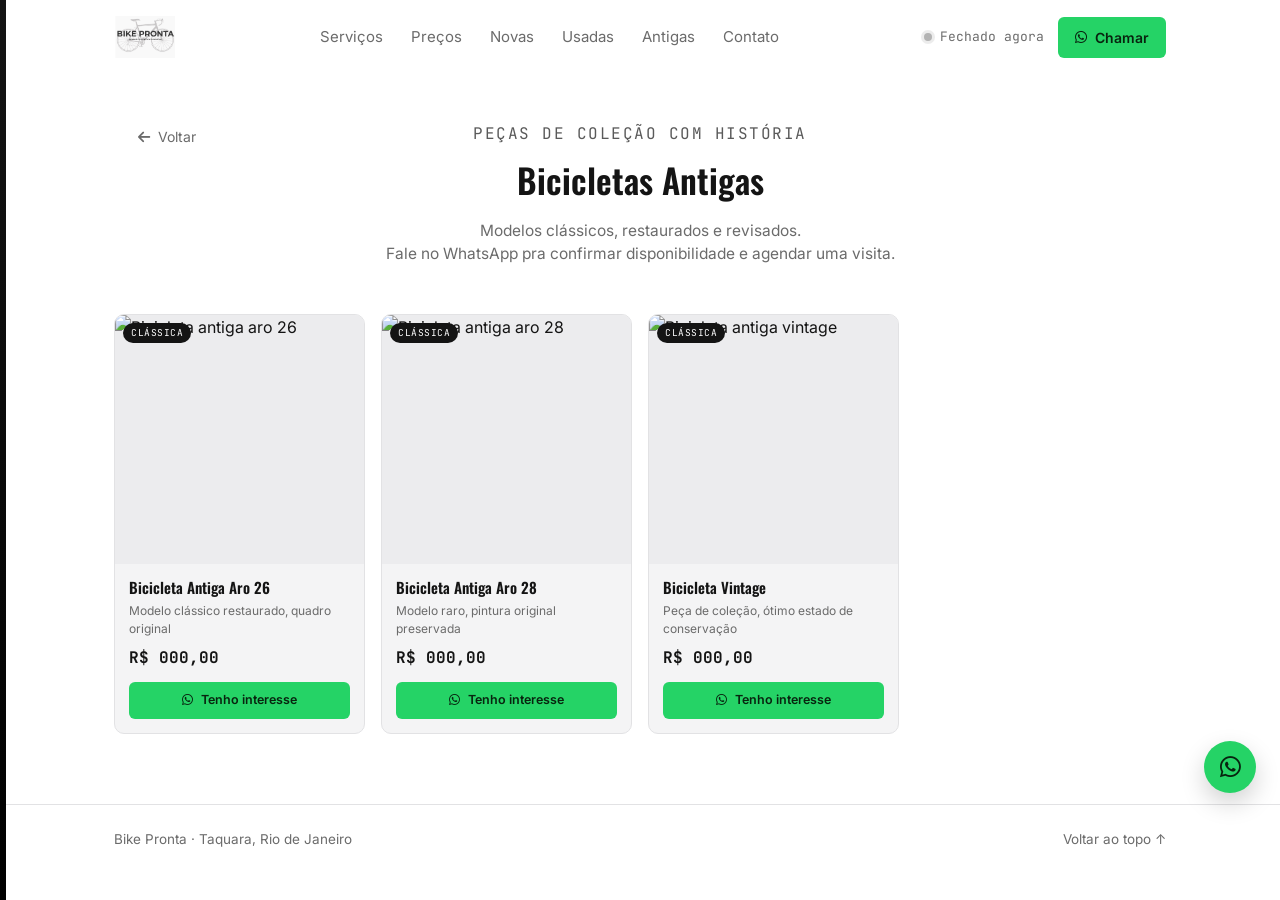
==== bicicletas-antigas/index.html @ 3dc25143 "bikepronta jpa" ====
<!DOCTYPE html>
<html lang="pt-br">

<head>
    <meta charset="UTF-8">
    <meta name="viewport" content="width=device-width, initial-scale=1.0">
    <title>Bicicletas Antigas — Bike Pronta</title>
    <link rel="icon" type="image/png" href="../imagem.png.png">
    <link rel="preconnect" href="https://fonts.googleapis.com">
    <link rel="preconnect" href="https://fonts.gstatic.com" crossorigin>
    <link href="https://fonts.googleapis.com/css2?family=Oswald:wght@500;600;700&family=Inter:wght@400;500;600&family=JetBrains+Mono:wght@500;700&display=swap" rel="stylesheet">
    <link rel="stylesheet" href="https://cdnjs.cloudflare.com/ajax/libs/font-awesome/6.5.0/css/all.min.css">
    <link rel="stylesheet" href="../loja.css">
</head>

<body>

    <div class="listra"></div>

    <!-- HEADER -->
    <header class="site-header" id="siteHeader">
        <div class="container header-inner">

            <a href="/#topo" class="logo">
                <img src="../imagem.png.png" alt="Bike Pronta">
            </a>

           <nav class="nav-links">
    <a href="/#servicos">Serviços</a>
    <a href="/#tabela">Preços</a>
    <a href="/#novas">Novas</a>
    <a href="/#usadas">Usadas</a>
    <a href="./">Antigas</a>
    <a href="/#contato">Contato</a>
</nav>

            <div class="header-actions">
                <span class="status-badge" id="statusBadge">
                    <span class="status-dot"></span> verificando horário…
                </span>
                <a href="https://wa.me/5521980244797" target="_blank" class="btn btn-small btn-whatsapp">
                    <i class="fa-brands fa-whatsapp"></i> Chamar
                </a>
            </div>

            <button class="menu-toggle" id="menuToggle" aria-label="Abrir menu" aria-expanded="false">
                <span></span><span></span><span></span>
            </button>
        </div>

       <nav class="mobile-nav" id="mobileNav">
    <a href="/#servicos">Serviços</a>
    <a href="/#tabela">Preços</a>
    <a href="/#novas">Novas</a>
    <a href="/#usadas">Usadas</a>
    <a href="./">Antigas</a>
    <a href="/#contato">Contato</a>

    <a href="https://wa.me/5521980244797" target="_blank" class="btn btn-whatsapp">
        <i class="fa-brands fa-whatsapp"></i> Falar no WhatsApp
    </a>
</nav>
    <main class="container">

        <!-- CABEÇALHO DA PÁGINA -->
        <section class="catalogo-header">
      <a href="../#antigas" class="voltar-link">
    <i class="fa-solid fa-arrow-left"></i> Voltar
</a>
            <span class="section-eyebrow">Peças de coleção com história</span>
            <h1>Bicicletas Antigas</h1>
            <p class="catalogo-sub">Modelos clássicos, restaurados e revisados.<br>Fale no WhatsApp pra confirmar disponibilidade e agendar uma visita.</p>
        </section>

        <!-- GRID DE PRODUTOS -->
        <section class="catalogo-grid">

            <!-- ===== PRODUTO 1 ===== -->
            <div class="produto-card">
                <div class="produto-img-wrap">
                    <img src="../antiga1.png" alt="Bicicleta antiga aro 26" class="produto-img">
                    <span class="produto-badge">Clássica</span>
                </div>
                <div class="produto-info">
                    <h3>Bicicleta Antiga Aro 26</h3>
                    <p class="produto-detalhes">Modelo clássico restaurado, quadro original</p>
                    <span class="produto-preco">R$ 000,00</span>
                   <a href="https://wa.me/5521980244797?text=Ol%C3%A1!%20Tenho%20interesse%20na%20Bicicleta%20Antiga%20Aro%2026%20de%20R%24%20000%2C00" target="_blank" class="btn btn-whatsapp btn-small">
                        <i class="fa-brands fa-whatsapp"></i> Tenho interesse
                    </a>
                </div>
            </div>

            <!-- ===== PRODUTO 2 ===== -->
            <div class="produto-card">
                <div class="produto-img-wrap">
                    <img src="../antiga2.png" alt="Bicicleta antiga aro 28" class="produto-img">
                    <span class="produto-badge">Clássica</span>
                </div>
                <div class="produto-info">
                    <h3>Bicicleta Antiga Aro 28</h3>
                    <p class="produto-detalhes">Modelo raro, pintura original preservada</p>
                    <span class="produto-preco">R$ 000,00</span>
                   <a href="https://wa.me/5521980244797?text=Ol%C3%A1!%20Tenho%20interesse%20na%20Bicicleta%20Antiga%20Aro%2028%20de%20R%24%20000%2C00" target="_blank" class="btn btn-whatsapp btn-small">
                        <i class="fa-brands fa-whatsapp"></i> Tenho interesse
                    </a>
                </div>
            </div>

            <!-- ===== PRODUTO 3 ===== -->
            <div class="produto-card">
                <div class="produto-img-wrap">
                    <img src="../antiga3.png" alt="Bicicleta antiga vintage" class="produto-img">
                    <span class="produto-badge">Clássica</span>
                </div>
                <div class="produto-info">
                    <h3>Bicicleta Vintage</h3>
                    <p class="produto-detalhes">Peça de coleção, ótimo estado de conservação</p>
                    <span class="produto-preco">R$ 000,00</span>
                   <a href="https://wa.me/5521980244797?text=Ol%C3%A1!%20Tenho%20interesse%20na%20Bicicleta%20Vintage%20de%20R%24%20000%2C00" target="_blank" class="btn btn-whatsapp btn-small">
                        <i class="fa-brands fa-whatsapp"></i> Tenho interesse
                    </a>
                </div>
            </div>

        </section>

    </main>

    <footer class="site-footer">
        <div class="container footer-inner">
            <span>Bike Pronta · Taquara, Rio de Janeiro</span>
            <a href="/#topo">Voltar ao topo ↑</a>
        </div>
    </footer>

    <button id="backToTop" class="back-to-top" aria-label="Voltar ao topo">
        <i class="fa-solid fa-arrow-up"></i>
    </button>

    <a href="https://wa.me/5521980244797" target="_blank" class="whatsapp-float" aria-label="Falar no WhatsApp">
        <i class="fa-brands fa-whatsapp"></i>
    </a>

    <!-- LIGHTBOX: abre a foto do produto em tela cheia -->
    <div class="lightbox" id="lightbox">
        <span class="lightbox-close" id="lightboxClose">&times;</span>
        <img src="" alt="" id="lightboxImg">
    </div>

    <script src="../loja.js"></script>
</body>

</html>
---- loja.css ----
/* ============ TOKENS ============ */
:root {
    --bg: #ffffff;
    --bg-panel: #f4f4f5;
    --bg-panel-alt: #ececee;
    --border: #e2e2e4;
    --text: #141414;
    --text-muted: #6b6b6b;
    --accent: #141414;
    --accent-dark: #000000;
    --accent-rust: #5a5a5a;
    --success: #141414;
    --closed: #b3b3b3;
    --radius: 10px;
    --font-display: 'Oswald', sans-serif;
    --font-body: 'Inter', Arial, sans-serif;
    --font-mono: 'JetBrains Mono', monospace;
}

/* ============ RESET ============ */
* { box-sizing: border-box; margin: 0; padding: 0; }

html { scroll-behavior: smooth; }

@media (prefers-reduced-motion: reduce) {
    html { scroll-behavior: auto; }
    * { animation-duration: 0.01ms !important; transition-duration: 0.01ms !important; }
}

body {
    font-family: var(--font-body);
    background: var(--bg);
    color: var(--text);
    position: relative;
    line-height: 1.5;
}

a { color: inherit; text-decoration: none; }

.container {
    width: 1100px;
    max-width: 100%;
    margin: auto;
    padding: 0 24px;
}

/* faixa lateral */
.listra {
    position: fixed;
    top: 0;
    left: 0;
    width: 6px;
    height: 100vh;
    background: linear-gradient(to bottom, var(--accent), var(--accent-dark));
    z-index: 60;
}

/* ============ HEADER ============ */
.site-header {
    position: sticky;
    top: 0;
    z-index: 50;
    background: rgba(255, 255, 255, 0.85);
    backdrop-filter: blur(10px);
    border-bottom: 1px solid transparent;
    transition: border-color .25s ease, box-shadow .25s ease;
}

.site-header.scrolled {
    border-bottom-color: var(--border);
    box-shadow: 0 8px 24px rgba(0,0,0,0.08);
}

.header-inner {
    display: flex;
    align-items: center;
    justify-content: space-between;
    padding-top: 16px;
    padding-bottom: 16px;
    gap: 20px;
}

.logo {
    display: flex;
    align-items: center;
    white-space: nowrap;
}

.logo img {
    height: 42px;
    width: auto;
    display: block;
}

.nav-links {
    display: flex;
    gap: 28px;
    font-size: 15px;
    color: var(--text-muted);
}

.nav-links a { transition: color .2s ease; }
.nav-links a:hover, .nav-links a:focus-visible { color: var(--text); }

.header-actions {
    display: flex;
    align-items: center;
    gap: 14px;
    white-space: nowrap;
}

.status-badge {
    display: inline-flex;
    align-items: center;
    gap: 8px;
    font-size: 13px;
    color: var(--text-muted);
    font-family: var(--font-mono);
}

.status-dot {
    width: 8px;
    height: 8px;
    border-radius: 50%;
    background: var(--text-muted);
}

.status-badge.open .status-dot { background: var(--success); box-shadow: 0 0 0 3px rgba(20,20,20,0.12); }
.status-badge.closed .status-dot { background: var(--closed); box-shadow: 0 0 0 3px rgba(179,179,179,0.25); }
.status-badge.open { color: var(--success); }
.status-badge.closed { color: var(--text-muted); }

.menu-toggle {
    display: none;
    flex-direction: column;
    gap: 5px;
    background: none;
    border: none;
    cursor: pointer;
    padding: 8px;
}

.menu-toggle span {
    width: 22px;
    height: 2px;
    background: var(--text);
    display: block;
    transition: transform .25s ease, opacity .25s ease;
}

.mobile-nav {
    display: none;
    flex-direction: column;
    gap: 2px;
    padding: 8px 24px 20px;
    border-top: 1px solid var(--border);
}

.mobile-nav a {
    padding: 12px 0;
    border-bottom: 1px solid var(--border);
    color: var(--text-muted);
}

.mobile-nav a:last-child { border-bottom: none; margin-top: 10px; }

.site-header.menu-open .mobile-nav { display: flex; }

/* focus visibility */
a:focus-visible, button:focus-visible {
    outline: 2px solid var(--accent);
    outline-offset: 2px;
}

/* ============ HERO ============ */
.hero {
    display: flex;
    justify-content: space-between;
    align-items: center;
    gap: 40px;
    padding: 64px 0 56px;
}

.eyebrow {
    font-family: var(--font-mono);
    font-size: 17px;
    letter-spacing: 1px;
    color: var(--accent-rust);
    text-transform: uppercase;
    margin-bottom: 14px;
}

.hero-text h1 {
    font-family: var(--font-display);
    font-weight: 600;
    font-size: 46px;
    line-height: 1.1;
    letter-spacing: 0.3px;
}

.hero-text span { color: var(--accent); }

.hero-sub {
    margin-top: 18px;
    color: var(--text-muted);
    font-size: 17px;
    max-width: 460px;
}

.hero-actions {
    display: flex;
    gap: 14px;
    margin-top: 30px;
}

.hero-visual { flex-shrink: 0; }

.bike-schema {
    width: 320px;
    height: 220px;
}

.bike-schema .wheel {
    fill: none;
    stroke: var(--border);
    stroke-width: 2;
    stroke-dasharray: 4 3;
}

.bike-schema .frame {
    fill: none;
    stroke: var(--accent);
    stroke-width: 3;
    stroke-linecap: round;
    stroke-linejoin: round;
}

.bike-schema .joint {
    fill: var(--bg);
    stroke: var(--accent-rust);
    stroke-width: 2;
}

.bike-schema .measure {
    stroke: var(--text-muted);
    stroke-width: 1;
    stroke-dasharray: 2 2;
}

.bike-schema .measure-label {
    fill: var(--text-muted);
    font-family: var(--font-mono);
    font-size: 11px;
}

/* ============ BUTTONS ============ */
.btn {
    display: inline-flex;
    align-items: center;
    justify-content: center;
    gap: 8px;
    padding: 13px 26px;
    border-radius: 6px;
    font-weight: 600;
    font-size: 15px;
    border: 1px solid transparent;
    cursor: pointer;
    transition: transform .15s ease, background .2s ease, border-color .2s ease;
}

.btn:hover { transform: translateY(-2px); }

.btn-primary { background: var(--accent); color: #ffffff; }
.btn-primary:hover { background: var(--accent-dark); }

.btn-outline { background: transparent; border-color: var(--border); color: var(--text); }
.btn-outline:hover { border-color: var(--accent); color: var(--accent); }

.btn-whatsapp { background: #25D366; color: #08240f; }
.btn-whatsapp:hover { background: #1fb959; }

.btn-small { padding: 9px 16px; font-size: 14px; }

/* ============ SECTION TITLES ============ */
.section-title {
    text-align: center;
    margin: 56px 0 32px;
}

.section-eyebrow {
    display: block;
    font-family: var(--font-mono);
    font-size: 16px;
    letter-spacing: 1.5px;
    text-transform: uppercase;
    color: var(--accent-rust);
    margin-bottom: 8px;
}

.section-title h2 {
    font-family: var(--font-display);
    font-size: 30px;
    font-weight: 600;
    position: relative;
    display: inline-block;
    padding-bottom: 14px;
}

.section-title h2::after {
    content: "";
    position: absolute;
    bottom: 0;
    left: 50%;
    transform: translateX(-50%);
    width: 48px;
    height: 3px;
    background: var(--accent);
    border-radius: 3px;
}

/* ============ SERVIÇOS ============ */
.servicos {
    display: grid;
    grid-template-columns: repeat(4, 1fr);
    gap: 16px;
}

.btn-servico {
    background: var(--bg-panel);
    border: 1px solid var(--border);
    color: var(--text);
    padding: 26px 16px;
    border-radius: var(--radius);
    display: flex;
    flex-direction: column;
    align-items: center;
    gap: 14px;
    text-align: center;
    font-size: 14.5px;
    font-weight: 500;
    transition: transform .2s ease, border-color .2s ease, background .2s ease;
}

.btn-servico i {
    font-size: 30px;
    color: var(--accent);
}

.btn-servico:hover {
    transform: translateY(-4px);
    border-color: var(--accent);
    background: var(--bg-panel-alt);
}

/* ============ TICKET (tabela de preços) ============ */
.ticket {
    background: var(--bg-panel);
    border: 1px dashed var(--border);
    border-radius: var(--radius);
    position: relative;
    overflow: hidden;
}

.ticket::before, .ticket::after {
    content: "";
    position: absolute;
    top: 46px;
    width: 20px;
    height: 20px;
    border-radius: 50%;
    background: var(--bg);
}

.ticket::before { left: -10px; }
.ticket::after { right: -10px; }

.ticket-head {
    display: flex;
    justify-content: space-between;
    padding: 18px 30px;
    font-family: var(--font-mono);
    font-size: 12px;
    text-transform: uppercase;
    letter-spacing: 1px;
    color: var(--text-muted);
    border-bottom: 1px dashed var(--border);
}

.ticket-body { padding: 6px 30px 10px; }

.table-row {
    display: flex;
    justify-content: space-between;
    padding: 14px 0;
    border-bottom: 1px solid var(--border);
    font-size: 15.5px;
}

.table-row:last-child { border-bottom: none; }

.price {
    font-family: var(--font-mono);
    font-weight: 700;
    color: var(--accent);
}

/* ============ VENDAS ============ */
.sales-grid {
    display: grid;
    grid-template-columns: 1fr 1fr;
    gap: 20px;
    margin-top: 56px;
}

.box {
    background: var(--bg-panel);
    border: 1px solid var(--border);
    padding: 32px;
    border-radius: var(--radius);
    text-align: center;
    position: relative;
}

.box-tag {
    display: inline-block;
    font-family: var(--font-mono);
    font-size: 11px;
    letter-spacing: 1px;
    text-transform: uppercase;
    padding: 4px 12px;
    border-radius: 20px;
    background: transparent;
    border: 1px solid var(--border);
    color: var(--text-muted);
    margin-bottom: 14px;
}

.box-tag-alt {
    background: var(--text);
    border-color: var(--text);
    color: var(--bg);
}

.box h2 {
    font-family: var(--font-display);
    font-size: 21px;
    font-weight: 600;
    margin-bottom: 10px;
}

.box p { color: var(--text-muted); margin-bottom: 8px; }

.box-list {
    list-style: none;
    display: flex;
    flex-direction: column;
    gap: 8px;
    align-items: center;
    color: var(--text-muted);
    margin-bottom: 20px;
}

.box-list i { color: var(--success); margin-right: 6px; }

.box .btn { margin-top: 10px; }

/* ============ CONTATO ============ */
.contact {
    display: flex;
    justify-content: space-between;
    gap: 30px;
    margin: 40px 0 40px;
}

.contact-info {
    width: 45%;
    display: flex;
    flex-direction: column;
    gap: 20px;
}

.info-item {
    display: flex;
    align-items: flex-start;
    gap: 16px;
}

.info-item i {
    font-size: 18px;
    color: var(--accent);
    margin-top: 4px;
    width: 20px;
}

.info-item h3 {
    font-family: var(--font-display);
    font-size: 14px;
    font-weight: 600;
    text-transform: uppercase;
    letter-spacing: 0.5px;
    color: var(--text-muted);
    margin-bottom: 2px;
}

.info-item p { font-size: 15.5px; }

.contact-info .btn-whatsapp { margin-top: 8px; align-self: flex-start; }

.map {
    width: 50%;
    height: 300px;
    border-radius: var(--radius);
    overflow: hidden;
    border: 1px solid var(--border);
}

.map iframe { width: 100%; height: 100%; border: 0;  }

/* ============ FOTOS DA LOJA (CARROSSEL) ============ */
.loja-fotos {
    margin: 0 0 50px;
    text-align: center;
}

.loja-fotos .box-tag {
    margin-bottom: 14px;
}

#carouselLoja {
    max-width: 700px;
    margin: 0 auto;
    border-radius: var(--radius);
    overflow: hidden;
    border: 1px solid var(--border);
}

#carouselLoja .carousel-item img {
    width: 100%;
    height: 380px;
    object-fit: cover;
}

#carouselLoja .carousel-control-prev,
#carouselLoja .carousel-control-next {
    width: 10%;
}

@media (max-width: 900px) {
    #carouselLoja .carousel-item img {
        height: 260px;
    }
}

/* ============ FOOTER ============ */
.site-footer {
    border-top: 1px solid var(--border);
    padding: 24px 0;
}

.footer-inner {
    display: flex;
    justify-content: space-between;
    font-size: 13.5px;
    color: var(--text-muted);
}

.footer-inner a:hover { color: var(--accent); }

/* ============ FLOATING BUTTONS ============ */
.back-to-top {
    position: fixed;
    right: 24px;
    bottom: 24px;
    width: 44px;
    height: 44px;
    border-radius: 50%;
    background: var(--bg-panel);
    border: 1px solid var(--border);
    color: var(--text);
    display: flex;
    align-items: center;
    justify-content: center;
    cursor: pointer;
    opacity: 0;
    pointer-events: none;
    transform: translateY(10px);
    transition: opacity .25s ease, transform .25s ease, border-color .2s ease;
    z-index: 55;
}

.back-to-top.visible { opacity: 1; pointer-events: auto; transform: translateY(0); }
.back-to-top:hover { border-color: var(--accent); color: var(--accent); }

.whatsapp-float {
    position: fixed;
    right: 24px;
    bottom: 80px;
    width: 52px;
    height: 52px;
    border-radius: 50%;
    background: #25D366;
    color: #08240f;
    display: flex;
    align-items: center;
    justify-content: center;
    font-size: 24px;
    box-shadow: 0 10px 24px rgba(0,0,0,0.18);
    z-index: 55;
    transition: transform .2s ease;
}

.whatsapp-float:hover { transform: scale(1.08); }

/* ============ SCROLL REVEAL ============ */
[data-reveal] {
    opacity: 0;
    transform: translateY(16px);
    transition: opacity .5s ease, transform .5s ease;
}

[data-reveal].in-view { opacity: 1; transform: translateY(0); }

/* ============ RESPONSIVO ============ */
@media (max-width: 900px) {
    .nav-links, .header-actions .status-badge { display: none; }
    .menu-toggle { display: flex; }

    .hero { flex-direction: column-reverse; text-align: center; padding-top: 40px; }
    .hero-actions { justify-content: center; }
    .hero-sub { max-width: none; }
    .bike-schema { width: 240px; height: 165px; }

    .servicos { grid-template-columns: repeat(2, 1fr); }

    .sales-grid { grid-template-columns: 1fr; }

    .contact { flex-direction: column; }
    .contact-info, .map { width: 100%; }

    .footer-inner { flex-direction: column; gap: 8px; text-align: center; }
}

@media (max-width: 480px) {
    .servicos { grid-template-columns: 1fr 1fr; }
    .hero-text h1 { font-size: 34px; }
}
.hero-logo{
    width: 450px;
    height: auto;
    display: block;
}
.aviso{
    display: inline-block;
    padding: 10px 18px;
    background: #ffe5e5;
    border-left: 5px solid #d40000;
    color: #8b0000;
    font-weight: 900;
    border-radius: 8px;
    margin-top: 15px;
}

/* ============ CATÁLOGO DE PRODUTOS (bicicletas-usadas.html) ============ */
.catalogo-header {
    text-align: center;
    padding: 48px 0 8px;
    position: relative;
}

.voltar-link {
    position: absolute;
    left: 24px;
    top: 52px;
    display: inline-flex;
    align-items: center;
    gap: 8px;
    font-size: 14px;
    color: var(--text-muted);
    transition: color .2s ease;
}

.voltar-link:hover { color: var(--accent); }

.catalogo-header h1 {
    font-family: var(--font-display);
    font-size: 34px;
    font-weight: 600;
    margin-top: 6px;
}

.catalogo-sub {
    color: var(--text-muted);
    font-size: 15.5px;
    max-width: 520px;
    margin: 14px auto 0;
}

.catalogo-grid {
    display: grid;
    grid-template-columns: repeat(4, 1fr);
    gap: 16px;
    margin: 40px 0 70px;
}

.produto-card {
    background: var(--bg-panel);
    border: 1px solid var(--border);
    border-radius: var(--radius);
    overflow: hidden;
    display: flex;
    flex-direction: column;
    transition: transform .2s ease, border-color .2s ease, box-shadow .2s ease;
}

.produto-card:hover {
    transform: translateY(-4px);
    border-color: var(--accent);
    box-shadow: 0 12px 28px rgba(0,0,0,0.10);
}

.produto-img-wrap {
    position: relative;
    width: 100%;
    aspect-ratio: 1 / 1;
    background: var(--bg-panel-alt);
    overflow: hidden;
    cursor: zoom-in;
}

.produto-img {
    width: 100%;
    height: 100%;
    object-fit: cover;
    display: block;
    transition: transform .25s ease;
}

.produto-img-wrap:hover .produto-img {
    transform: scale(1.04);
}

.produto-badge {
    position: absolute;
    top: 8px;
    left: 8px;
    background: var(--text);
    color: var(--bg);
    font-family: var(--font-mono);
    font-size: 9.5px;
    letter-spacing: 0.5px;
    text-transform: uppercase;
    padding: 3px 8px;
    border-radius: 20px;
}

.produto-info {
    padding: 12px 14px 14px;
    display: flex;
    flex-direction: column;
    gap: 4px;
}

.produto-info h3 {
    font-family: var(--font-display);
    font-size: 15px;
    font-weight: 600;
}

.produto-detalhes {
    color: var(--text-muted);
    font-size: 12px;
}

.produto-preco {
    font-family: var(--font-mono);
    font-weight: 700;
    font-size: 16px;
    color: var(--accent);
    margin: 4px 0 8px;
}

.produto-info .btn { width: 100%; }
.produto-info .btn-small { padding: 8px 12px; font-size: 12.5px; }

@media (max-width: 900px) {
    .catalogo-grid { grid-template-columns: repeat(3, 1fr); }
    .voltar-link { position: static; display: inline-flex; margin-bottom: 10px; }
}

@media (max-width: 560px) {
    .catalogo-grid { grid-template-columns: repeat(2, 1fr); gap: 10px; }
}

/* ============ LIGHTBOX (foto em tela cheia) ============ */
.lightbox {
    position: fixed;
    inset: 0;
    background: rgba(0,0,0,0.92);
    display: flex;
    align-items: center;
    justify-content: center;
    z-index: 100;
    opacity: 0;
    pointer-events: none;
    transition: opacity .2s ease;
}

.lightbox.active {
    opacity: 1;
    pointer-events: auto;
}

.lightbox img {
    max-width: 90vw;
    max-height: 88vh;
    border-radius: 6px;
    box-shadow: 0 20px 60px rgba(0,0,0,0.5);
}

.lightbox-close {
    position: absolute;
    top: 20px;
    right: 28px;
    font-size: 40px;
    line-height: 1;
    color: #ffffff;
    cursor: pointer;
    font-family: var(--font-body);
    font-weight: 300;
    opacity: 0.85;
    transition: opacity .2s ease;
}

.lightbox-close:hover { opacity: 1; }

@media (max-width: 560px) {
    .lightbox-close { top: 14px; right: 16px; font-size: 32px; }
}
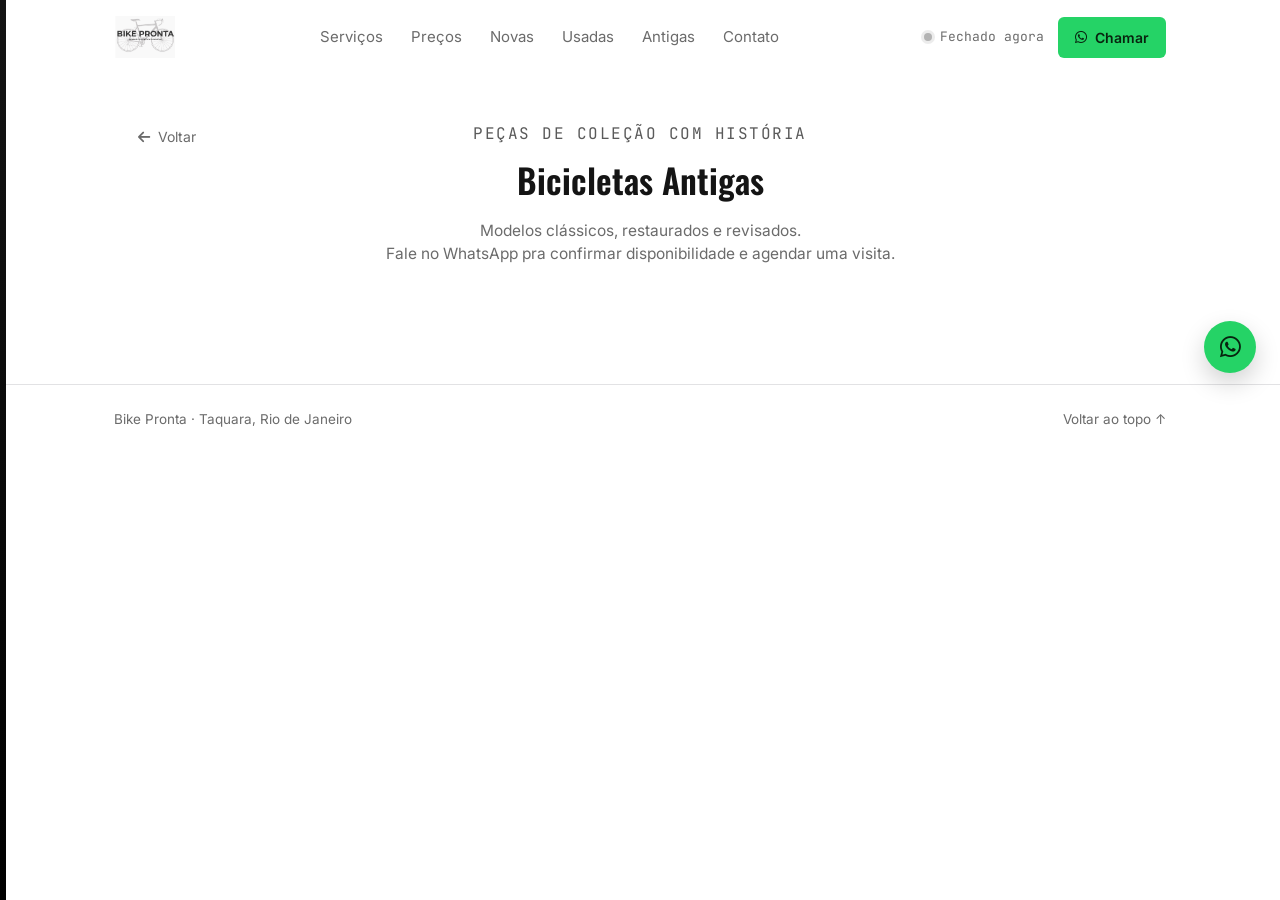
==== commit b46ad132: "bikeprontajpa" ====
--- a/bicicletas-antigas/index.html
+++ b/bicicletas-antigas/index.html
@@ -75,7 +75,7 @@
         <!-- GRID DE PRODUTOS -->
         <section class="catalogo-grid">
 
-            <!-- ===== PRODUTO 1 ===== -->
+         <!--  
             <div class="produto-card">
                 <div class="produto-img-wrap">
                     <img src="../antiga1.png" alt="Bicicleta antiga aro 26" class="produto-img">
@@ -91,7 +91,7 @@
                 </div>
             </div>
 
-            <!-- ===== PRODUTO 2 ===== -->
+           
             <div class="produto-card">
                 <div class="produto-img-wrap">
                     <img src="../antiga2.png" alt="Bicicleta antiga aro 28" class="produto-img">
@@ -107,7 +107,7 @@
                 </div>
             </div>
 
-            <!-- ===== PRODUTO 3 ===== -->
+           
             <div class="produto-card">
                 <div class="produto-img-wrap">
                     <img src="../antiga3.png" alt="Bicicleta antiga vintage" class="produto-img">
@@ -121,7 +121,7 @@
                         <i class="fa-brands fa-whatsapp"></i> Tenho interesse
                     </a>
                 </div>
-            </div>
+            </div>--> 
 
         </section>
 
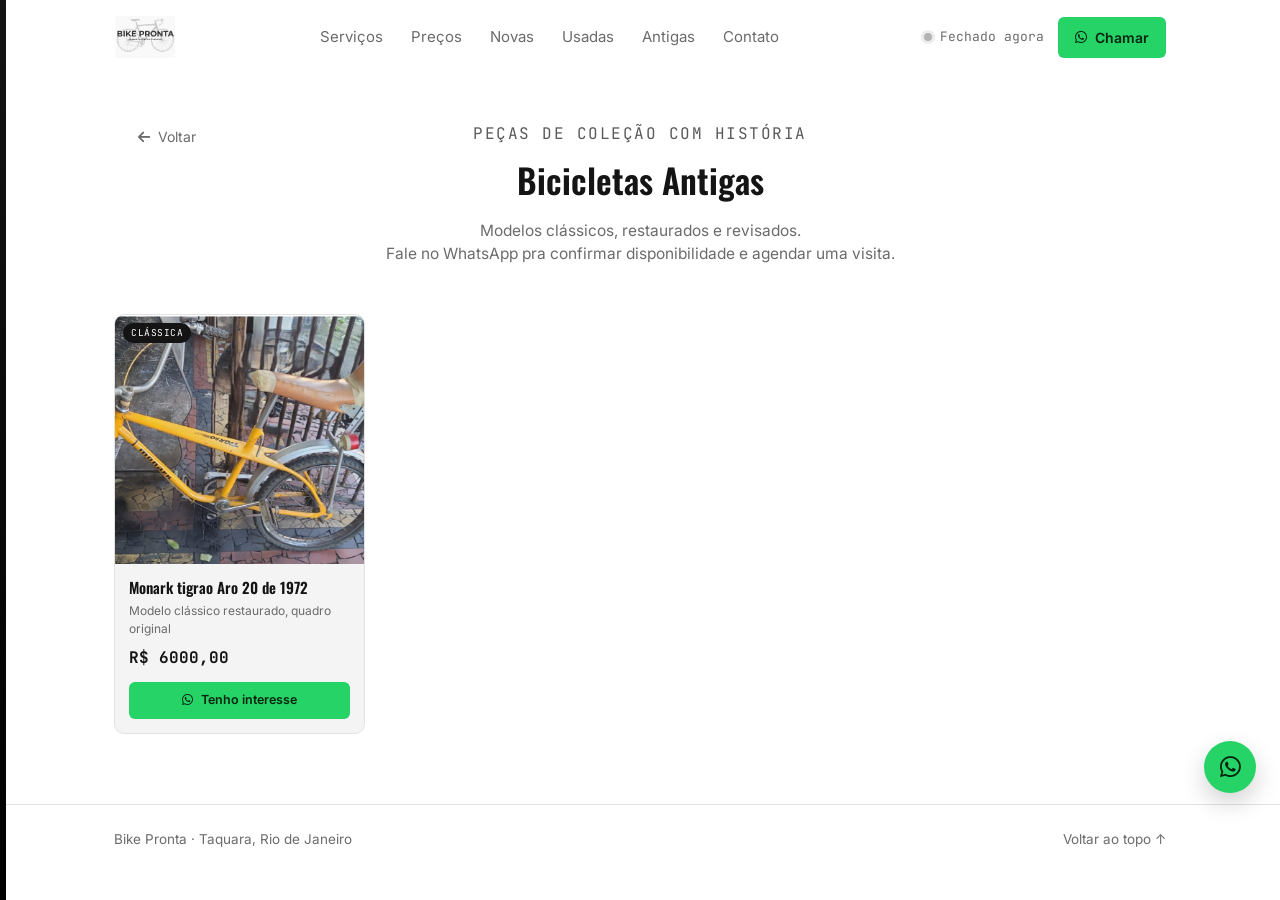
==== commit 0f3963d3: "bike pronta jpa" ====
--- a/bicicletas-antigas/index.html
+++ b/bicicletas-antigas/index.html
@@ -75,23 +75,23 @@
         <!-- GRID DE PRODUTOS -->
         <section class="catalogo-grid">
 
-         <!--  
+           
             <div class="produto-card">
                 <div class="produto-img-wrap">
-                    <img src="../antiga1.png" alt="Bicicleta antiga aro 26" class="produto-img">
+                    <img src="134.png" alt="Bicicleta antiga aro 26" class="produto-img">
                     <span class="produto-badge">Clássica</span>
                 </div>
                 <div class="produto-info">
-                    <h3>Bicicleta Antiga Aro 26</h3>
+                    <h3>Monark tigrao Aro 20 de 1972</h3>
                     <p class="produto-detalhes">Modelo clássico restaurado, quadro original</p>
-                    <span class="produto-preco">R$ 000,00</span>
-                   <a href="https://wa.me/5521980244797?text=Ol%C3%A1!%20Tenho%20interesse%20na%20Bicicleta%20Antiga%20Aro%2026%20de%20R%24%20000%2C00" target="_blank" class="btn btn-whatsapp btn-small">
+                    <span class="produto-preco">R$ 6000,00</span>
+                   <a href="https://wa.me/5521980244797?text=Ol%C3%A1!%20Tenho%20interesse%20na%20Bicicleta%20Antiga Monark tigrao %20Aro%2020%20de%20R%24%206000%2C00" target="_blank" class="btn btn-whatsapp btn-small">
                         <i class="fa-brands fa-whatsapp"></i> Tenho interesse
                     </a>
                 </div>
             </div>
 
-           
+         <!--  
             <div class="produto-card">
                 <div class="produto-img-wrap">
                     <img src="../antiga2.png" alt="Bicicleta antiga aro 28" class="produto-img">
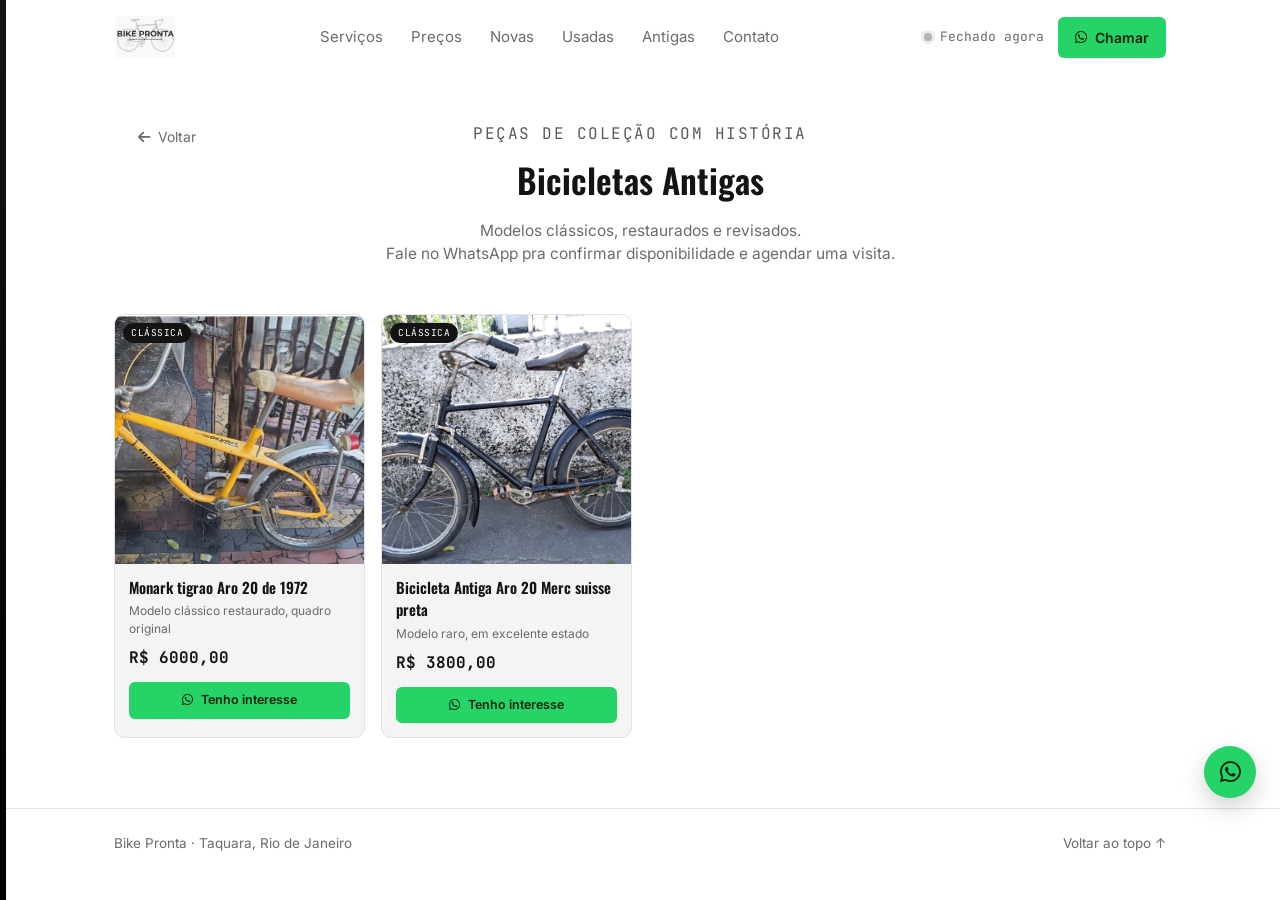
==== commit e12b1fff: "bike pronta" ====
--- a/bicicletas-antigas/index.html
+++ b/bicicletas-antigas/index.html
@@ -91,22 +91,22 @@
                 </div>
             </div>
 
-         <!--  
+          
             <div class="produto-card">
                 <div class="produto-img-wrap">
-                    <img src="../antiga2.png" alt="Bicicleta antiga aro 28" class="produto-img">
+                    <img src="205.png" alt="Bicicleta antiga aro 20" class="produto-img">
                     <span class="produto-badge">Clássica</span>
                 </div>
                 <div class="produto-info">
-                    <h3>Bicicleta Antiga Aro 28</h3>
-                    <p class="produto-detalhes">Modelo raro, pintura original preservada</p>
-                    <span class="produto-preco">R$ 000,00</span>
-                   <a href="https://wa.me/5521980244797?text=Ol%C3%A1!%20Tenho%20interesse%20na%20Bicicleta%20Antiga%20Aro%2028%20de%20R%24%20000%2C00" target="_blank" class="btn btn-whatsapp btn-small">
+                    <h3>Bicicleta Antiga Aro 20 Merc suisse preta</h3>
+                    <p class="produto-detalhes">Modelo raro, em excelente estado</p>
+                    <span class="produto-preco">R$ 3800,00</span>
+                   <a href="https://wa.me/5521980244797?text=Ol%C3%A1!%20Tenho%20interesse%20na%20Bicicleta%20Antiga%20Aro%2020%20de%20R%24%23800%2C00" target="_blank" class="btn btn-whatsapp btn-small">
                         <i class="fa-brands fa-whatsapp"></i> Tenho interesse
                     </a>
                 </div>
             </div>
-
+<!-- 
            
             <div class="produto-card">
                 <div class="produto-img-wrap">
--- a/loja.css
+++ b/loja.css
@@ -18,13 +18,25 @@
 }
 
 /* ============ RESET ============ */
-* { box-sizing: border-box; margin: 0; padding: 0; }
-
-html { scroll-behavior: smooth; }
+* {
+    box-sizing: border-box;
+    margin: 0;
+    padding: 0;
+}
+
+html {
+    scroll-behavior: smooth;
+}
 
 @media (prefers-reduced-motion: reduce) {
-    html { scroll-behavior: auto; }
-    * { animation-duration: 0.01ms !important; transition-duration: 0.01ms !important; }
+    html {
+        scroll-behavior: auto;
+    }
+
+    * {
+        animation-duration: 0.01ms !important;
+        transition-duration: 0.01ms !important;
+    }
 }
 
 body {
@@ -35,7 +47,10 @@
     line-height: 1.5;
 }
 
-a { color: inherit; text-decoration: none; }
+a {
+    color: inherit;
+    text-decoration: none;
+}
 
 .container {
     width: 1100px;
@@ -68,7 +83,7 @@
 
 .site-header.scrolled {
     border-bottom-color: var(--border);
-    box-shadow: 0 8px 24px rgba(0,0,0,0.08);
+    box-shadow: 0 8px 24px rgba(0, 0, 0, 0.08);
 }
 
 .header-inner {
@@ -99,8 +114,14 @@
     color: var(--text-muted);
 }
 
-.nav-links a { transition: color .2s ease; }
-.nav-links a:hover, .nav-links a:focus-visible { color: var(--text); }
+.nav-links a {
+    transition: color .2s ease;
+}
+
+.nav-links a:hover,
+.nav-links a:focus-visible {
+    color: var(--text);
+}
 
 .header-actions {
     display: flex;
@@ -125,10 +146,23 @@
     background: var(--text-muted);
 }
 
-.status-badge.open .status-dot { background: var(--success); box-shadow: 0 0 0 3px rgba(20,20,20,0.12); }
-.status-badge.closed .status-dot { background: var(--closed); box-shadow: 0 0 0 3px rgba(179,179,179,0.25); }
-.status-badge.open { color: var(--success); }
-.status-badge.closed { color: var(--text-muted); }
+.status-badge.open .status-dot {
+    background: var(--success);
+    box-shadow: 0 0 0 3px rgba(20, 20, 20, 0.12);
+}
+
+.status-badge.closed .status-dot {
+    background: var(--closed);
+    box-shadow: 0 0 0 3px rgba(179, 179, 179, 0.25);
+}
+
+.status-badge.open {
+    color: var(--success);
+}
+
+.status-badge.closed {
+    color: var(--text-muted);
+}
 
 .menu-toggle {
     display: none;
@@ -162,12 +196,18 @@
     color: var(--text-muted);
 }
 
-.mobile-nav a:last-child { border-bottom: none; margin-top: 10px; }
-
-.site-header.menu-open .mobile-nav { display: flex; }
+.mobile-nav a:last-child {
+    border-bottom: none;
+    margin-top: 10px;
+}
+
+.site-header.menu-open .mobile-nav {
+    display: flex;
+}
 
 /* focus visibility */
-a:focus-visible, button:focus-visible {
+a:focus-visible,
+button:focus-visible {
     outline: 2px solid var(--accent);
     outline-offset: 2px;
 }
@@ -198,7 +238,9 @@
     letter-spacing: 0.3px;
 }
 
-.hero-text span { color: var(--accent); }
+.hero-text span {
+    color: var(--accent);
+}
 
 .hero-sub {
     margin-top: 18px;
@@ -213,7 +255,9 @@
     margin-top: 30px;
 }
 
-.hero-visual { flex-shrink: 0; }
+.hero-visual {
+    flex-shrink: 0;
+}
 
 .bike-schema {
     width: 320px;
@@ -268,18 +312,43 @@
     transition: transform .15s ease, background .2s ease, border-color .2s ease;
 }
 
-.btn:hover { transform: translateY(-2px); }
-
-.btn-primary { background: var(--accent); color: #ffffff; }
-.btn-primary:hover { background: var(--accent-dark); }
-
-.btn-outline { background: transparent; border-color: var(--border); color: var(--text); }
-.btn-outline:hover { border-color: var(--accent); color: var(--accent); }
-
-.btn-whatsapp { background: #25D366; color: #08240f; }
-.btn-whatsapp:hover { background: #1fb959; }
-
-.btn-small { padding: 9px 16px; font-size: 14px; }
+.btn:hover {
+    transform: translateY(-2px);
+}
+
+.btn-primary {
+    background: var(--accent);
+    color: #ffffff;
+}
+
+.btn-primary:hover {
+    background: var(--accent-dark);
+}
+
+.btn-outline {
+    background: transparent;
+    border-color: var(--border);
+    color: var(--text);
+}
+
+.btn-outline:hover {
+    border-color: var(--accent);
+    color: var(--accent);
+}
+
+.btn-whatsapp {
+    background: #25D366;
+    color: #08240f;
+}
+
+.btn-whatsapp:hover {
+    background: #1fb959;
+}
+
+.btn-small {
+    padding: 9px 16px;
+    font-size: 14px;
+}
 
 /* ============ SECTION TITLES ============ */
 .section-title {
@@ -361,7 +430,8 @@
     overflow: hidden;
 }
 
-.ticket::before, .ticket::after {
+.ticket::before,
+.ticket::after {
     content: "";
     position: absolute;
     top: 46px;
@@ -371,8 +441,13 @@
     background: var(--bg);
 }
 
-.ticket::before { left: -10px; }
-.ticket::after { right: -10px; }
+.ticket::before {
+    left: -10px;
+}
+
+.ticket::after {
+    right: -10px;
+}
 
 .ticket-head {
     display: flex;
@@ -386,7 +461,9 @@
     border-bottom: 1px dashed var(--border);
 }
 
-.ticket-body { padding: 6px 30px 10px; }
+.ticket-body {
+    padding: 6px 30px 10px;
+}
 
 .table-row {
     display: flex;
@@ -396,7 +473,9 @@
     font-size: 15.5px;
 }
 
-.table-row:last-child { border-bottom: none; }
+.table-row:last-child {
+    border-bottom: none;
+}
 
 .price {
     font-family: var(--font-mono);
@@ -448,7 +527,10 @@
     margin-bottom: 10px;
 }
 
-.box p { color: var(--text-muted); margin-bottom: 8px; }
+.box p {
+    color: var(--text-muted);
+    margin-bottom: 8px;
+}
 
 .box-list {
     list-style: none;
@@ -460,9 +542,14 @@
     margin-bottom: 20px;
 }
 
-.box-list i { color: var(--success); margin-right: 6px; }
-
-.box .btn { margin-top: 10px; }
+.box-list i {
+    color: var(--success);
+    margin-right: 6px;
+}
+
+.box .btn {
+    margin-top: 10px;
+}
 
 /* ============ CONTATO ============ */
 .contact {
@@ -502,9 +589,14 @@
     margin-bottom: 2px;
 }
 
-.info-item p { font-size: 15.5px; }
-
-.contact-info .btn-whatsapp { margin-top: 8px; align-self: flex-start; }
+.info-item p {
+    font-size: 15.5px;
+}
+
+.contact-info .btn-whatsapp {
+    margin-top: 8px;
+    align-self: flex-start;
+}
 
 .map {
     width: 50%;
@@ -514,7 +606,11 @@
     border: 1px solid var(--border);
 }
 
-.map iframe { width: 100%; height: 100%; border: 0;  }
+.map iframe {
+    width: 100%;
+    height: 100%;
+    border: 0;
+}
 
 /* ============ FOTOS DA LOJA (CARROSSEL) ============ */
 .loja-fotos {
@@ -564,7 +660,9 @@
     color: var(--text-muted);
 }
 
-.footer-inner a:hover { color: var(--accent); }
+.footer-inner a:hover {
+    color: var(--accent);
+}
 
 /* ============ FLOATING BUTTONS ============ */
 .back-to-top {
@@ -588,8 +686,16 @@
     z-index: 55;
 }
 
-.back-to-top.visible { opacity: 1; pointer-events: auto; transform: translateY(0); }
-.back-to-top:hover { border-color: var(--accent); color: var(--accent); }
+.back-to-top.visible {
+    opacity: 1;
+    pointer-events: auto;
+    transform: translateY(0);
+}
+
+.back-to-top:hover {
+    border-color: var(--accent);
+    color: var(--accent);
+}
 
 .whatsapp-float {
     position: fixed;
@@ -604,12 +710,14 @@
     align-items: center;
     justify-content: center;
     font-size: 24px;
-    box-shadow: 0 10px 24px rgba(0,0,0,0.18);
+    box-shadow: 0 10px 24px rgba(0, 0, 0, 0.18);
     z-index: 55;
     transition: transform .2s ease;
 }
 
-.whatsapp-float:hover { transform: scale(1.08); }
+.whatsapp-float:hover {
+    transform: scale(1.08);
+}
 
 /* ============ SCROLL REVEAL ============ */
 [data-reveal] {
@@ -618,38 +726,83 @@
     transition: opacity .5s ease, transform .5s ease;
 }
 
-[data-reveal].in-view { opacity: 1; transform: translateY(0); }
+[data-reveal].in-view {
+    opacity: 1;
+    transform: translateY(0);
+}
 
 /* ============ RESPONSIVO ============ */
 @media (max-width: 900px) {
-    .nav-links, .header-actions .status-badge { display: none; }
-    .menu-toggle { display: flex; }
-
-    .hero { flex-direction: column-reverse; text-align: center; padding-top: 40px; }
-    .hero-actions { justify-content: center; }
-    .hero-sub { max-width: none; }
-    .bike-schema { width: 240px; height: 165px; }
-
-    .servicos { grid-template-columns: repeat(2, 1fr); }
-
-    .sales-grid { grid-template-columns: 1fr; }
-
-    .contact { flex-direction: column; }
-    .contact-info, .map { width: 100%; }
-
-    .footer-inner { flex-direction: column; gap: 8px; text-align: center; }
+
+    .nav-links,
+    .header-actions .status-badge {
+        display: none;
+    }
+
+    .menu-toggle {
+        display: flex;
+    }
+
+    .hero {
+        flex-direction: column-reverse;
+        text-align: center;
+        padding-top: 40px;
+    }
+
+    .hero-actions {
+        justify-content: center;
+    }
+
+    .hero-sub {
+        max-width: none;
+    }
+
+    .bike-schema {
+        width: 240px;
+        height: 165px;
+    }
+
+    .servicos {
+        grid-template-columns: repeat(2, 1fr);
+    }
+
+    .sales-grid {
+        grid-template-columns: 1fr;
+    }
+
+    .contact {
+        flex-direction: column;
+    }
+
+    .contact-info,
+    .map {
+        width: 100%;
+    }
+
+    .footer-inner {
+        flex-direction: column;
+        gap: 8px;
+        text-align: center;
+    }
 }
 
 @media (max-width: 480px) {
-    .servicos { grid-template-columns: 1fr 1fr; }
-    .hero-text h1 { font-size: 34px; }
-}
-.hero-logo{
+    .servicos {
+        grid-template-columns: 1fr 1fr;
+    }
+
+    .hero-text h1 {
+        font-size: 34px;
+    }
+}
+
+.hero-logo {
     width: 450px;
     height: auto;
     display: block;
 }
-.aviso{
+
+.aviso {
     display: inline-block;
     padding: 10px 18px;
     background: #ffe5e5;
@@ -679,7 +832,9 @@
     transition: color .2s ease;
 }
 
-.voltar-link:hover { color: var(--accent); }
+.voltar-link:hover {
+    color: var(--accent);
+}
 
 .catalogo-header h1 {
     font-family: var(--font-display);
@@ -715,7 +870,7 @@
 .produto-card:hover {
     transform: translateY(-4px);
     border-color: var(--accent);
-    box-shadow: 0 12px 28px rgba(0,0,0,0.10);
+    box-shadow: 0 12px 28px rgba(0, 0, 0, 0.10);
 }
 
 .produto-img-wrap {
@@ -779,23 +934,39 @@
     margin: 4px 0 8px;
 }
 
-.produto-info .btn { width: 100%; }
-.produto-info .btn-small { padding: 8px 12px; font-size: 12.5px; }
+.produto-info .btn {
+    width: 100%;
+}
+
+.produto-info .btn-small {
+    padding: 8px 12px;
+    font-size: 12.5px;
+}
 
 @media (max-width: 900px) {
-    .catalogo-grid { grid-template-columns: repeat(3, 1fr); }
-    .voltar-link { position: static; display: inline-flex; margin-bottom: 10px; }
+    .catalogo-grid {
+        grid-template-columns: repeat(3, 1fr);
+    }
+
+    .voltar-link {
+        position: static;
+        display: inline-flex;
+        margin-bottom: 10px;
+    }
 }
 
 @media (max-width: 560px) {
-    .catalogo-grid { grid-template-columns: repeat(2, 1fr); gap: 10px; }
+    .catalogo-grid {
+        grid-template-columns: repeat(2, 1fr);
+        gap: 10px;
+    }
 }
 
 /* ============ LIGHTBOX (foto em tela cheia) ============ */
 .lightbox {
     position: fixed;
     inset: 0;
-    background: rgba(0,0,0,0.92);
+    background: rgba(0, 0, 0, 0.92);
     display: flex;
     align-items: center;
     justify-content: center;
@@ -814,7 +985,7 @@
     max-width: 90vw;
     max-height: 88vh;
     border-radius: 6px;
-    box-shadow: 0 20px 60px rgba(0,0,0,0.5);
+    box-shadow: 0 20px 60px rgba(0, 0, 0, 0.5);
 }
 
 .lightbox-close {
@@ -831,8 +1002,99 @@
     transition: opacity .2s ease;
 }
 
-.lightbox-close:hover { opacity: 1; }
+.lightbox-close:hover {
+    opacity: 1;
+}
 
 @media (max-width: 560px) {
-    .lightbox-close { top: 14px; right: 16px; font-size: 32px; }
+    .lightbox-close {
+        top: 14px;
+        right: 16px;
+        font-size: 32px;
+    }
+}
+
+/* ============ AVALIAÇÕES ============ */
+.avaliacoes-resumo {
+    text-align: center;
+    margin-bottom: 32px;
+}
+
+.avaliacoes-nota {
+    font-family: var(--font-display);
+    font-size: 40px;
+    font-weight: 700;
+    color: var(--text);
+    display: block;
+}
+
+.avaliacoes-estrelas {
+    color: #f5b400;
+    font-size: 22px;
+    letter-spacing: 2px;
+    margin: 4px 0;
+}
+
+.avaliacoes-total {
+    font-size: 13.5px;
+    color: var(--text-muted);
+}
+
+.avaliacoes-grid {
+    display: grid;
+    grid-template-columns: repeat(3, 1fr);
+    gap: 16px;
+    margin-bottom: 28px;
+}
+
+.avaliacao-card {
+    background: var(--bg-panel);
+    border: 1px solid var(--border);
+    border-radius: var(--radius);
+    padding: 22px;
+    display: flex;
+    flex-direction: column;
+    gap: 10px;
+    transition: transform .2s ease, border-color .2s ease;
+}
+
+.avaliacao-card:hover {
+    transform: translateY(-4px);
+    border-color: var(--accent);
+}
+
+.avaliacao-estrelas {
+    color: #f5b400;
+    font-size: 15px;
+    letter-spacing: 1px;
+}
+
+.avaliacao-texto {
+    font-size: 14.5px;
+    color: var(--text);
+    line-height: 1.5;
+}
+
+.avaliacao-autor {
+    font-size: 13px;
+    color: var(--text-muted);
+    font-weight: 500;
+}
+
+.avaliacoes-botoes {
+    display: flex;
+    justify-content: center;
+    gap: 14px;
+    flex-wrap: wrap;
+}
+
+@media (max-width: 900px) {
+    .avaliacoes-grid {
+        grid-template-columns: 1fr;
+    }
+
+    .avaliacoes-botoes {
+        flex-direction: column;
+        align-items: center;
+    }
 }
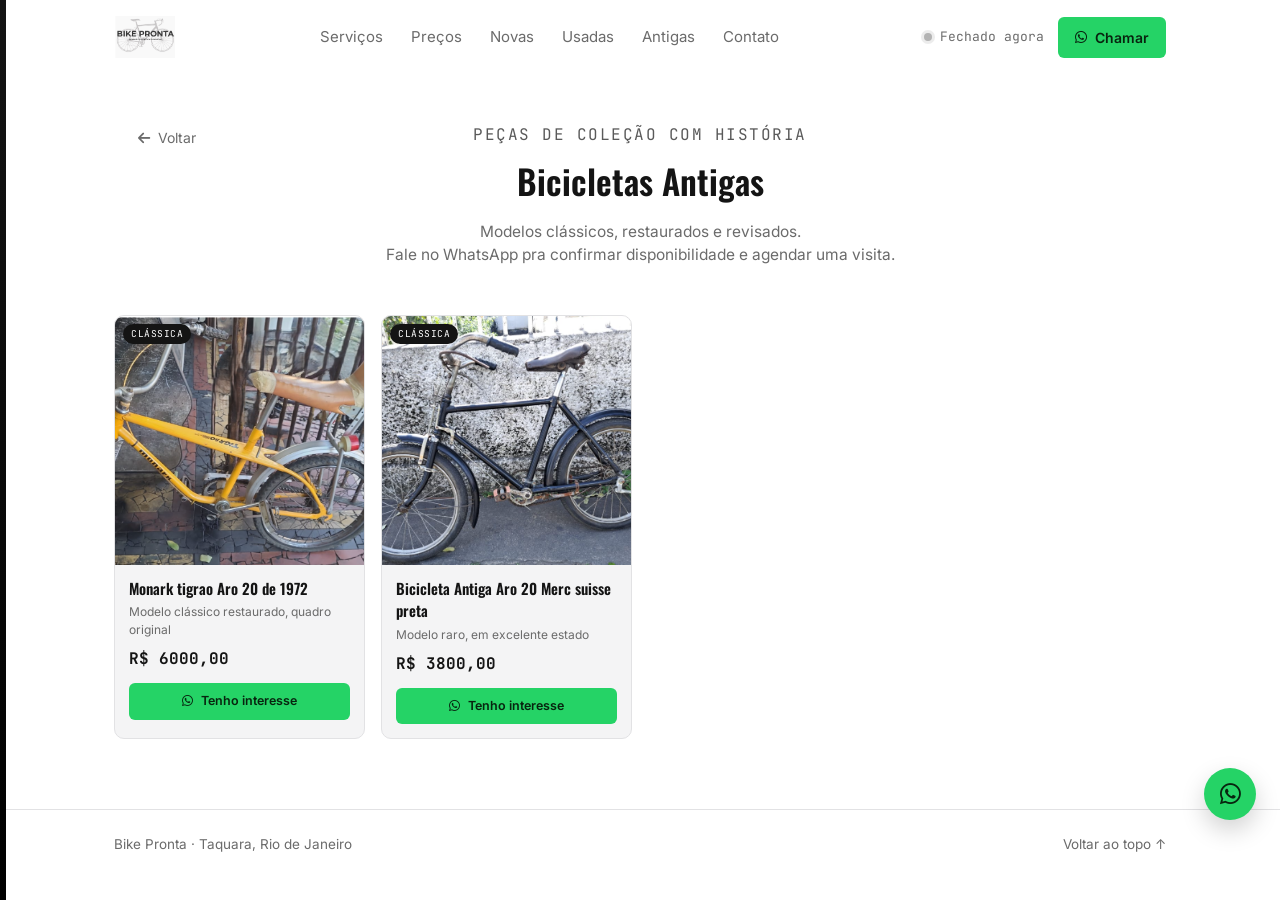
==== commit aa399395: "bike pronta jpa" ====
--- a/bicicletas-antigas/index.html
+++ b/bicicletas-antigas/index.html
@@ -60,6 +60,8 @@
         <i class="fa-brands fa-whatsapp"></i> Falar no WhatsApp
     </a>
 </nav>
+    </header>
+
     <main class="container">
 
         <!-- CABEÇALHO DA PÁGINA -->
@@ -106,22 +108,6 @@
                     </a>
                 </div>
             </div>
-<!-- 
-           
-            <div class="produto-card">
-                <div class="produto-img-wrap">
-                    <img src="../antiga3.png" alt="Bicicleta antiga vintage" class="produto-img">
-                    <span class="produto-badge">Clássica</span>
-                </div>
-                <div class="produto-info">
-                    <h3>Bicicleta Vintage</h3>
-                    <p class="produto-detalhes">Peça de coleção, ótimo estado de conservação</p>
-                    <span class="produto-preco">R$ 000,00</span>
-                   <a href="https://wa.me/5521980244797?text=Ol%C3%A1!%20Tenho%20interesse%20na%20Bicicleta%20Vintage%20de%20R%24%20000%2C00" target="_blank" class="btn btn-whatsapp btn-small">
-                        <i class="fa-brands fa-whatsapp"></i> Tenho interesse
-                    </a>
-                </div>
-            </div>--> 
 
         </section>
 
